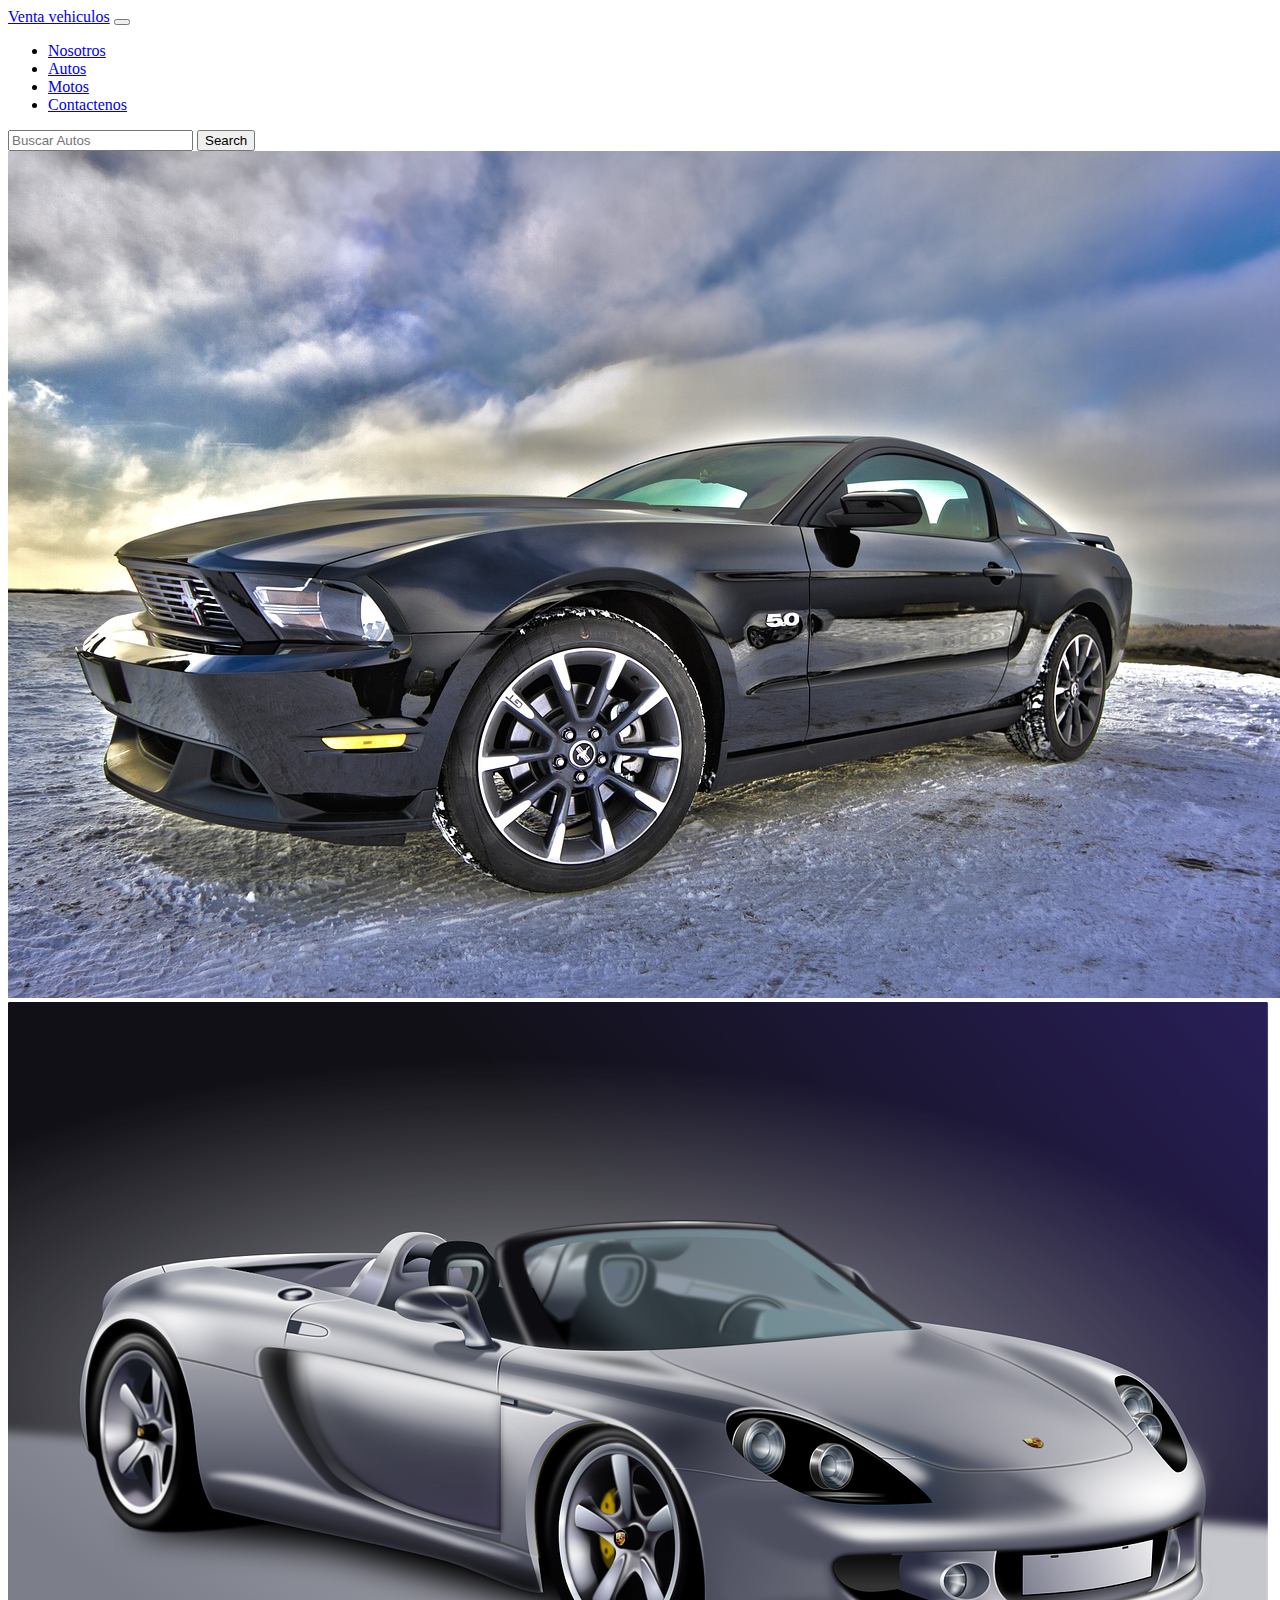
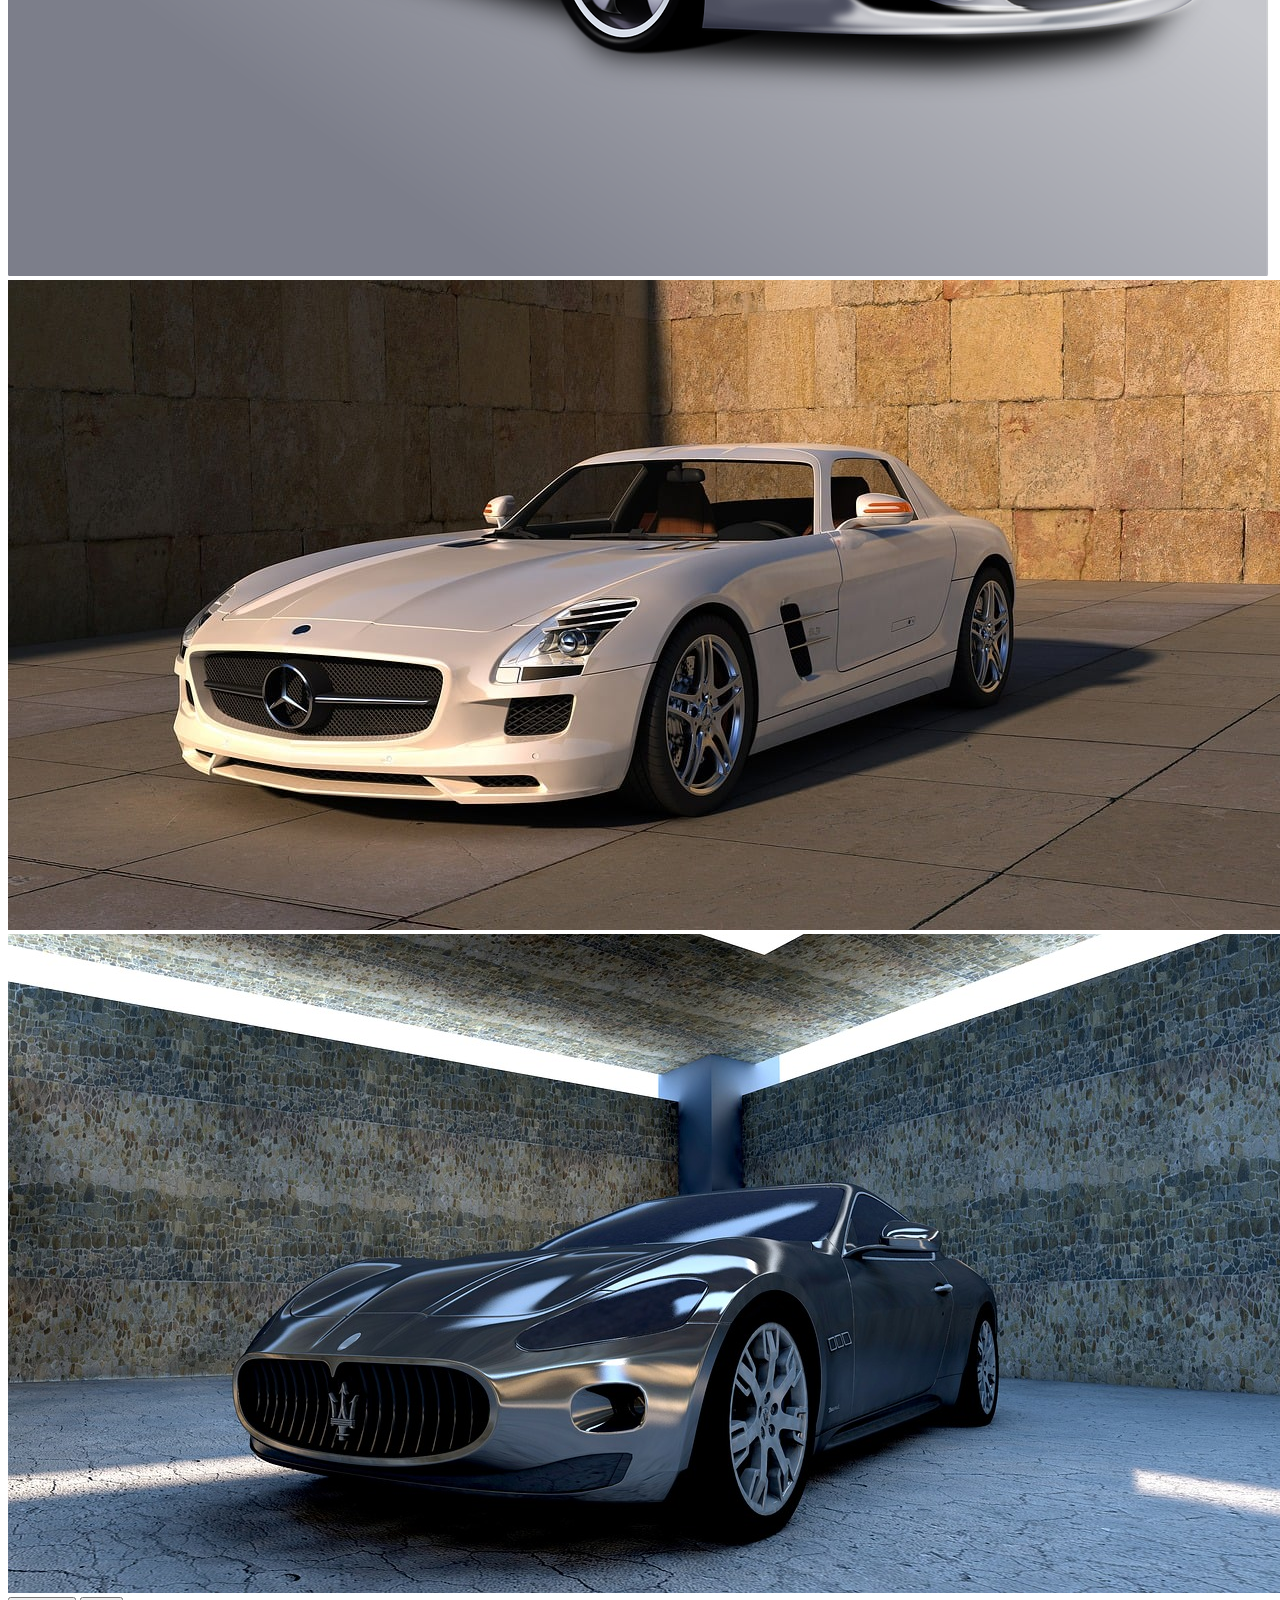
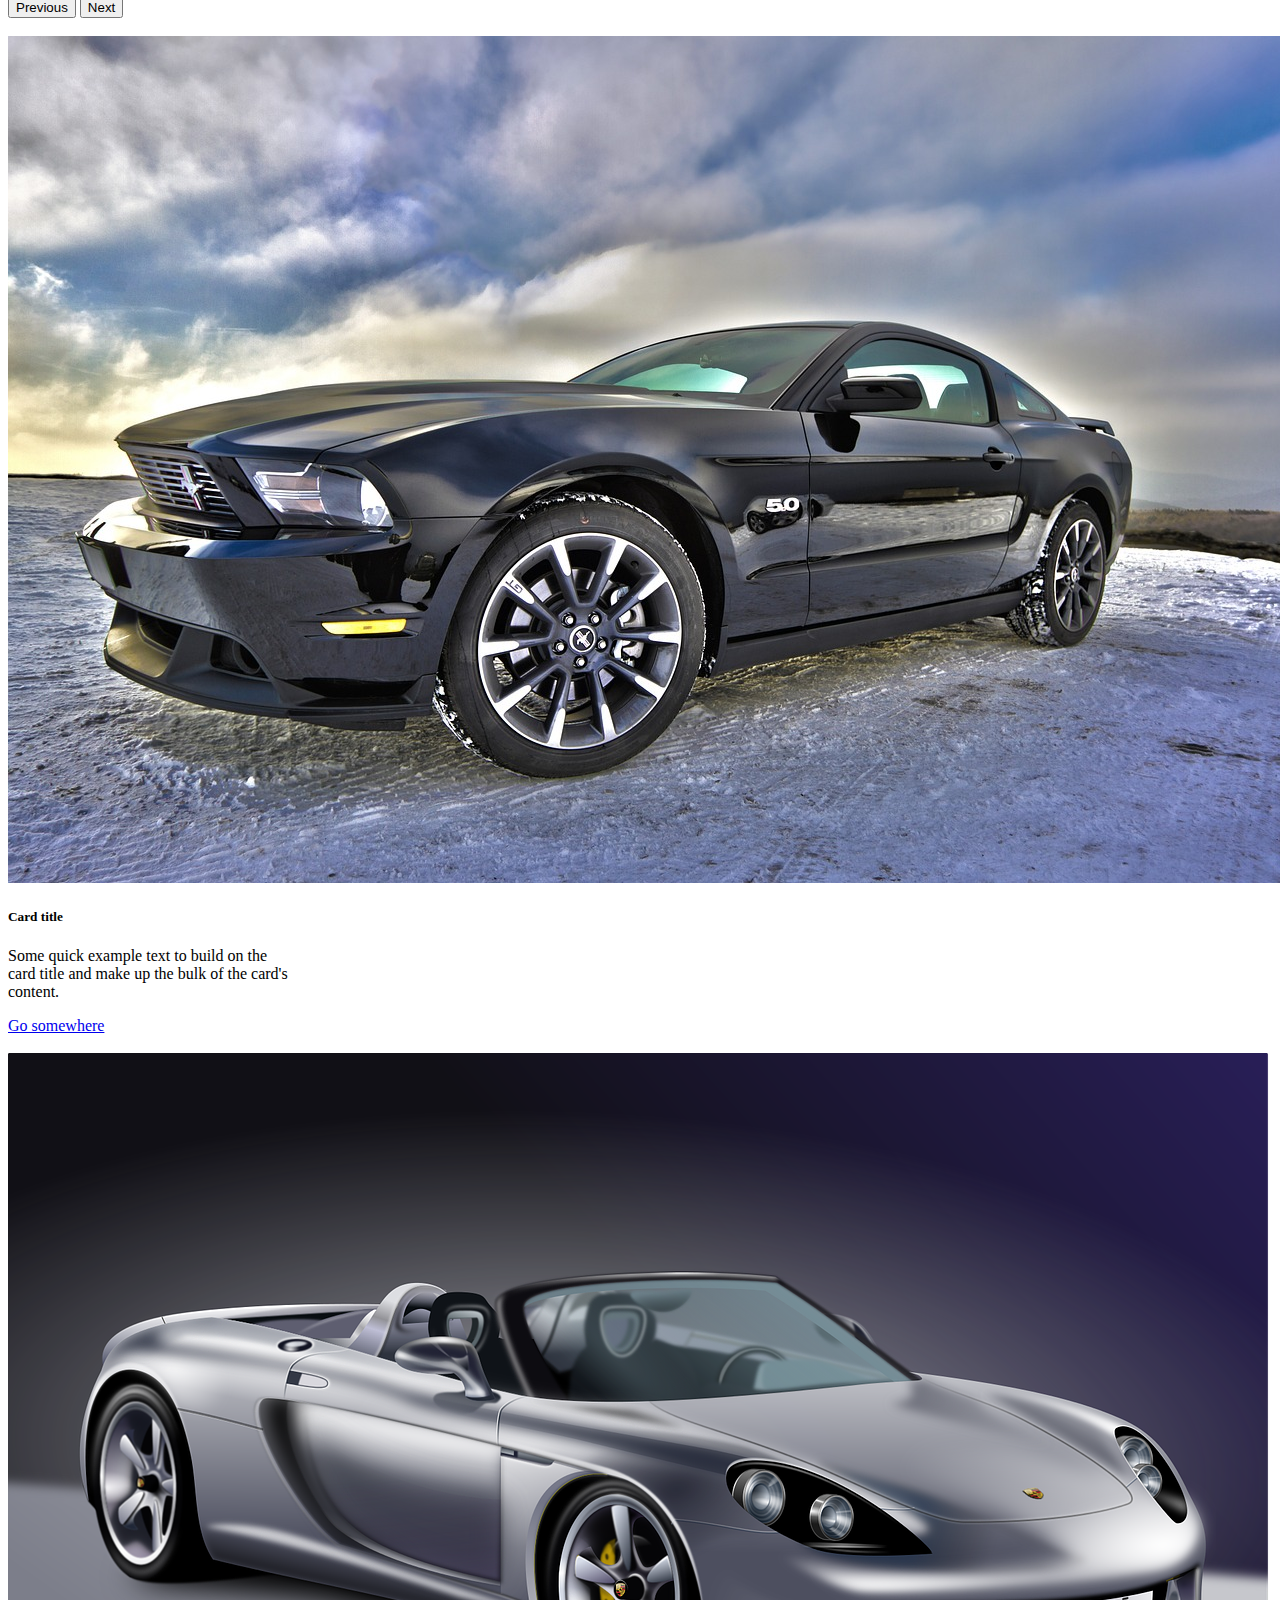
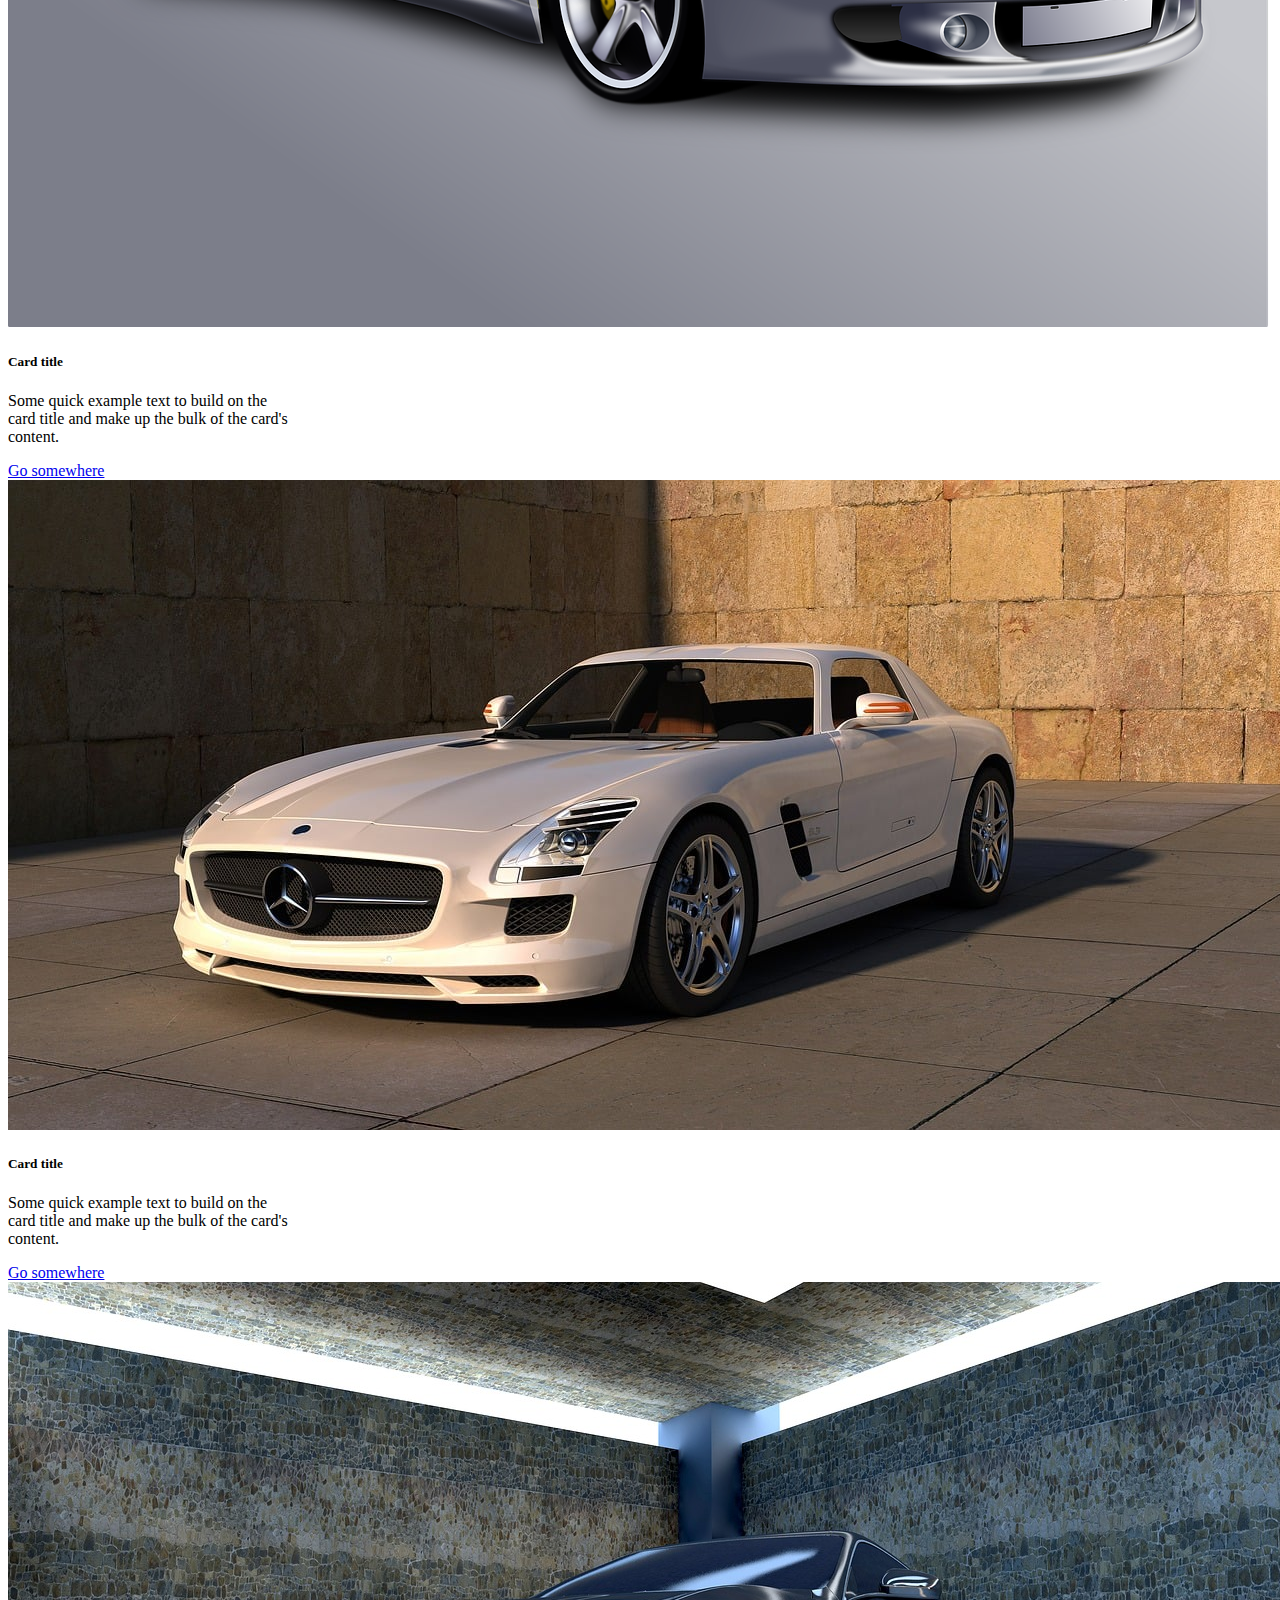
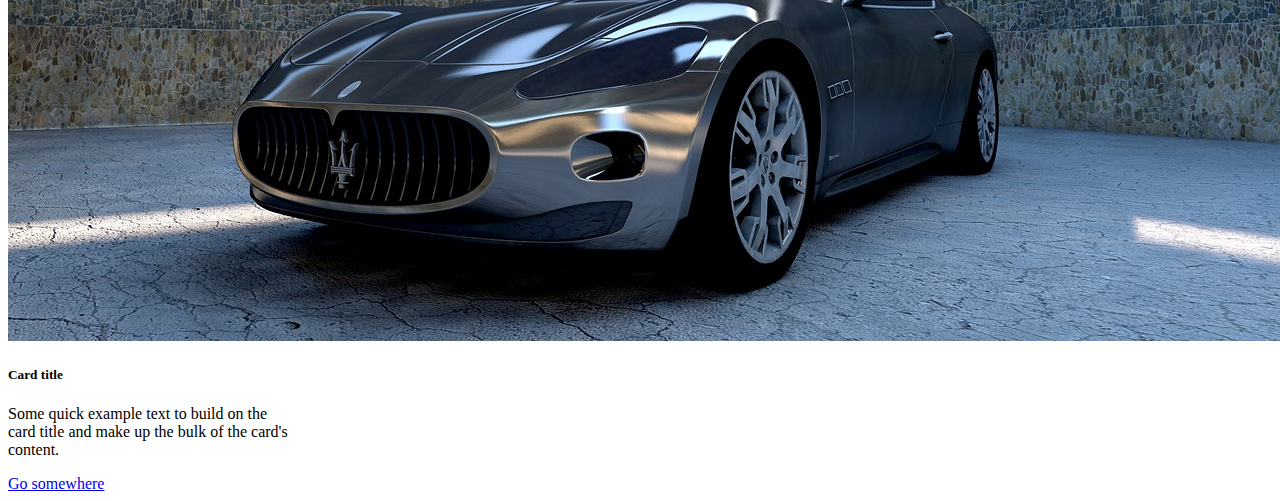
==== claseBootstrap/index.html @ 24fbba55 "v1.1" ====
<!DOCTYPE html>
<html>
<head>
    <meta charset='utf-8'>
    <meta http-equiv='X-UA-Compatible' content='IE=edge'>
    <title>Page Title</title>
    <meta name='viewport' content='width=device-width, initial-scale=1'>
    <link href="https://cdn.jsdelivr.net/npm/bootstrap@5.3.0-alpha1/dist/css/bootstrap.min.css" rel="stylesheet" integrity="sha384-GLhlTQ8iRABdZLl6O3oVMWSktQOp6b7In1Zl3/Jr59b6EGGoI1aFkw7cmDA6j6gD" crossorigin="anonymous">
</head>
<body>
    <header>
        <div class="container">
                <nav class="navbar navbar-expand-lg bg-body-tertiary">
                    <div class="container-fluid">
                    <a class="navbar-brand" href="#">Venta vehiculos</a>
                    <button class="navbar-toggler" type="button" data-bs-toggle="collapse" data-bs-target="#navbarSupportedContent" aria-controls="navbarSupportedContent" aria-expanded="false" aria-label="Toggle navigation">
                        <span class="navbar-toggler-icon"></span>
                    </button>
                    <div class="collapse navbar-collapse" id="navbarSupportedContent">
                        <ul class="navbar-nav me-auto mb-2 mb-lg-0">
                            <li class="nav-item">
                                <a class="nav-link active" aria-current="page" href="#">Nosotros</a>
                            </li>
                            <li class="nav-item">
                                <a class="nav-link" href="#">Autos</a>
                            </li>
                            <li class="nav-item">
                                <a class="nav-link" href="#">Motos</a>
                            </li>
                            <li class="nav-item">
                                <a class="nav-link " href="#">Contactenos</a>
                            </li>

                        <!--
                        <li class="nav-item dropdown">
                            <a class="nav-link dropdown-toggle" href="#" role="button" data-bs-toggle="dropdown" aria-expanded="false">
                            Carreras
                            </a>
                            <ul class="dropdown-menu">
                            <li><a class="dropdown-item" href="#">Ing en informatica</a></li>
                            <li><a class="dropdown-item" href="#">Robotica</a></li>
                            <li><hr class="dropdown-divider"></li>
                            <li><a class="dropdown-item" href="#">Something else here</a></li>
                            </ul>
                        </li>-->
            
                        </ul>
                        <form class="d-flex" role="search">
                        <input class="form-control me-2" type="search" placeholder="Buscar Autos" aria-label="Search">
                        <button class="btn btn-outline-success" type="submit">Search</button>
                        </form>
                    </div>
                    </div>
                </nav>
        </div>
    </header>

    <main>
        <div class="container">
            <div id="carouselExample" class="carousel slide">
                <div class="carousel-inner">
                  <div class="carousel-item active">
                    <img src="img/car1.jpg" class="d-block w-100" alt="...">
                  </div>
                  <div class="carousel-item">
                    <img src="img/car2.jpg" class="d-block w-100" alt="...">
                  </div>
                  <div class="carousel-item">
                    <img src="img/car3.jpg" class="d-block w-100" alt="...">
                  </div>
                  <div class="carousel-item">
                    <img src="img/car4.jpg" class="d-block w-100" alt="...">
                  </div>

                </div>

                <button class="carousel-control-prev" type="button" data-bs-target="#carouselExample" data-bs-slide="prev">
                  <span class="carousel-control-prev-icon" aria-hidden="true"></span>
                  <span class="visually-hidden">Previous</span>
                </button>
                <button class="carousel-control-next" type="button" data-bs-target="#carouselExample" data-bs-slide="next">
                  <span class="carousel-control-next-icon" aria-hidden="true"></span>
                  <span class="visually-hidden">Next</span>
                </button>
              </div>
              <br>

              <div class="container-sm" style="border: 1px black;">
                <div class="row">
                  <div class="card" style="width: 18rem;">
                      <img src="img/car1.jpg"  class="card-img-top" alt="...">
                      <div class="card-body">
                        <h5 class="card-title">Card title</h5>
                        <p class="card-text">Some quick example text to build on the card title and make up the bulk of the card's content.</p>
                        <a href="#" class="btn btn-primary">Go somewhere</a>
                      </div>
                    </div> <br>
      
                    <div class="card" style="width: 18rem;">
                      <img src="img/car2.jpg" class="card-img-top" alt="...">
                      <div class="card-body">
                        <h5 class="card-title">Card title</h5>
                        <p class="card-text">Some quick example text to build on the card title and make up the bulk of the card's content.</p>
                        <a href="#" class="btn btn-primary">Go somewhere</a>
                      </div>
                    </div>
      
                    <div class="card" style="width: 18rem;">
                      <img src="img/car3.jpg" class="card-img-top" alt="...">
                      <div class="card-body">
                        <h5 class="card-title">Card title</h5>
                        <p class="card-text">Some quick example text to build on the card title and make up the bulk of the card's content.</p>
                        <a href="#" class="btn btn-primary">Go somewhere</a>
                      </div>
                    </div>

                    <div class="card" style="width: 18rem;">
                      <img src="img/car4.jpg" class="card-img-top" alt="...">
                      <div class="card-body">
                        <h5 class="card-title">Card title</h5>
                        <p class="card-text">Some quick example text to build on the card title and make up the bulk of the card's content.</p>
                        <a href="#" class="btn btn-primary">Go somewhere</a>
                      </div>
                    </div>
              
              
              
              
              </div>

              
    

              </div>
              
        </div>

    </main>




    <footer>


    </footer>







    <script src="https://cdn.jsdelivr.net/npm/bootstrap@5.3.0-alpha1/dist/js/bootstrap.bundle.min.js" integrity="sha384-w76AqPfDkMBDXo30jS1Sgez6pr3x5MlQ1ZAGC+nuZB+EYdgRZgiwxhTBTkF7CXvN" crossorigin="anonymous"></script>
</body>
</html>
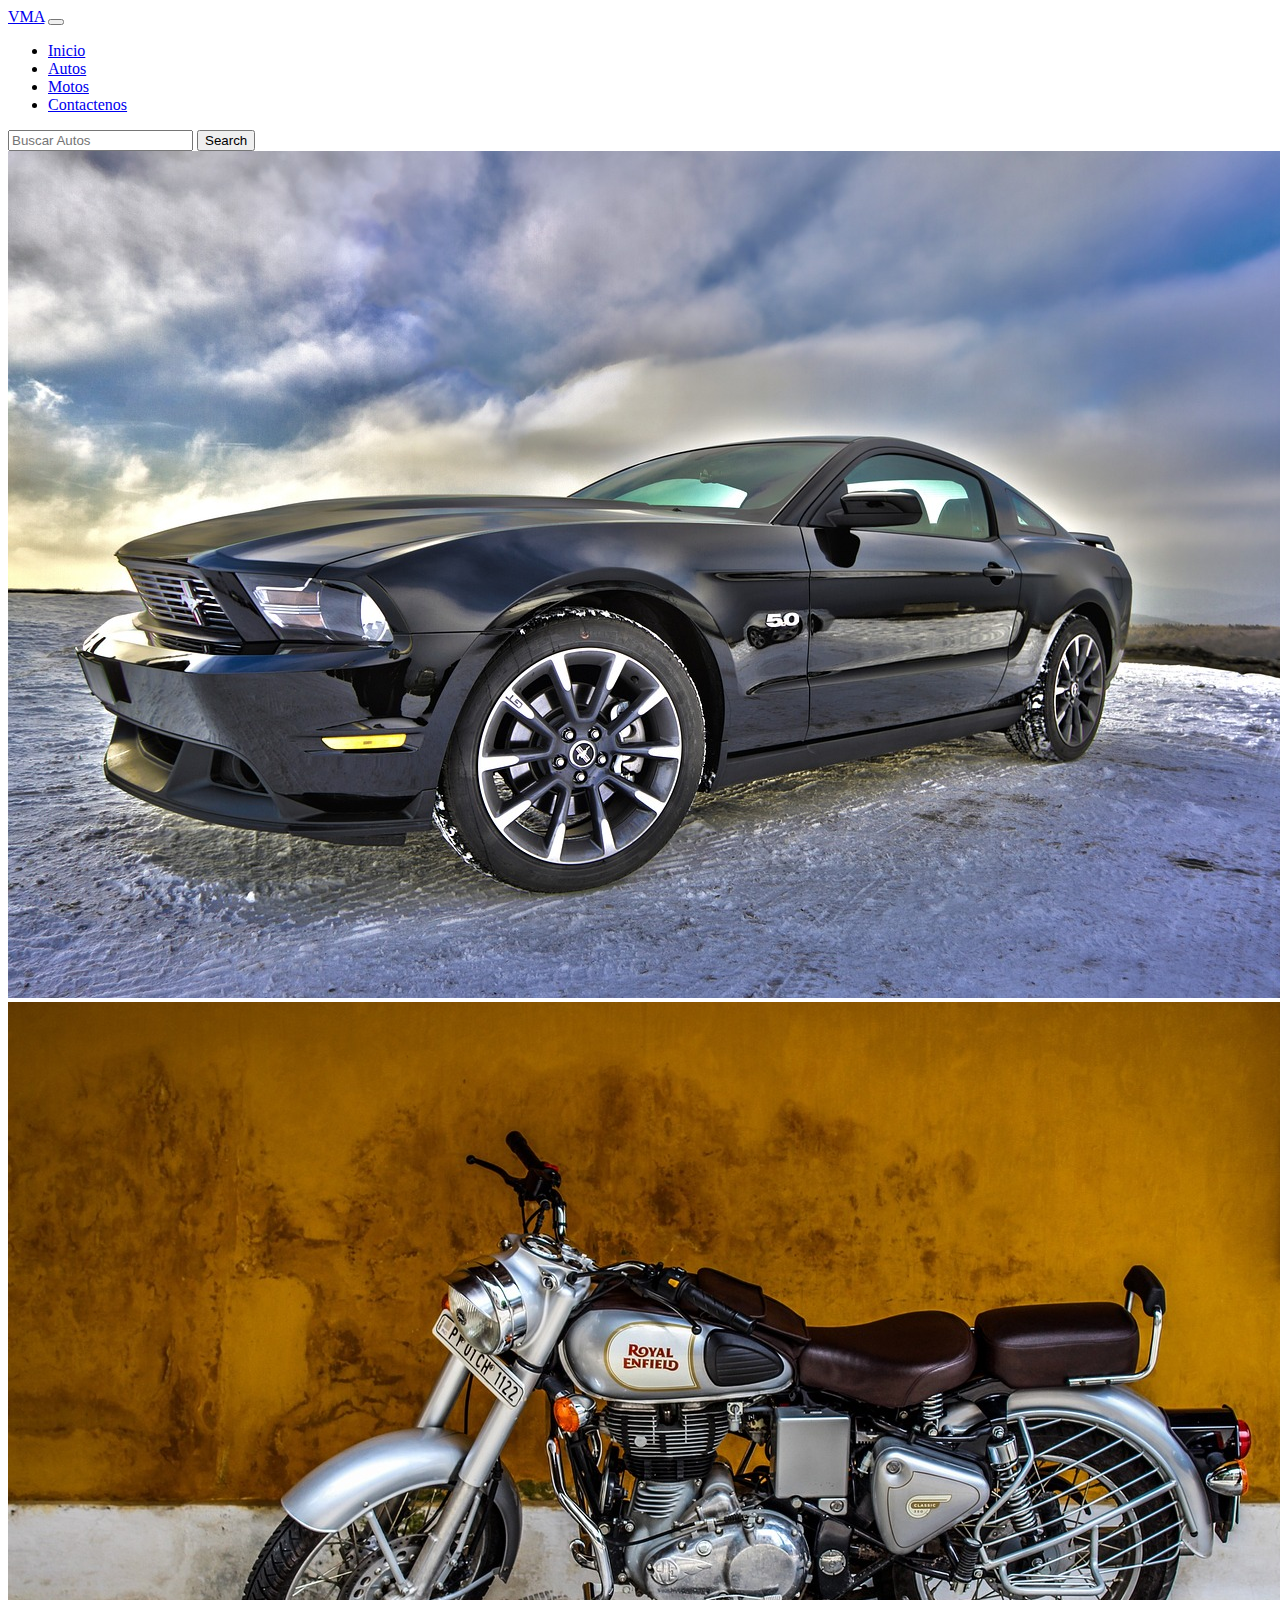
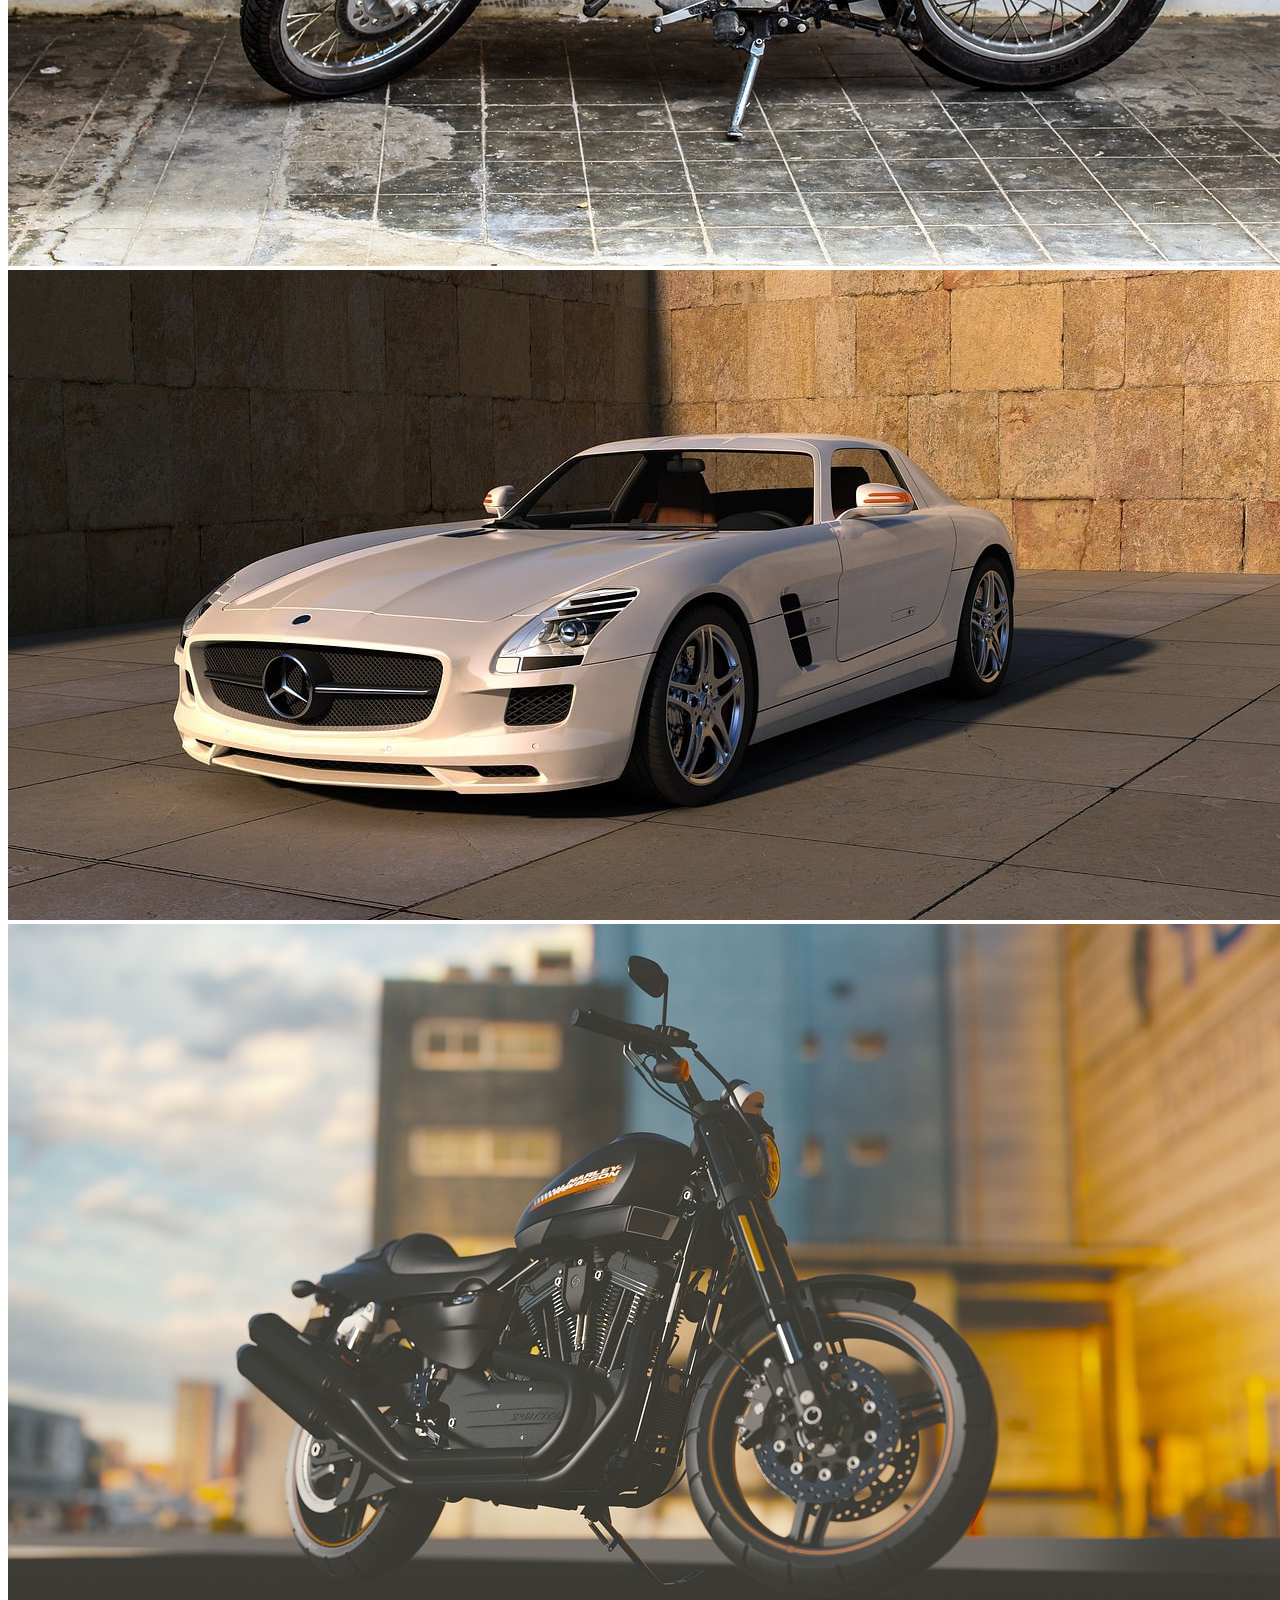
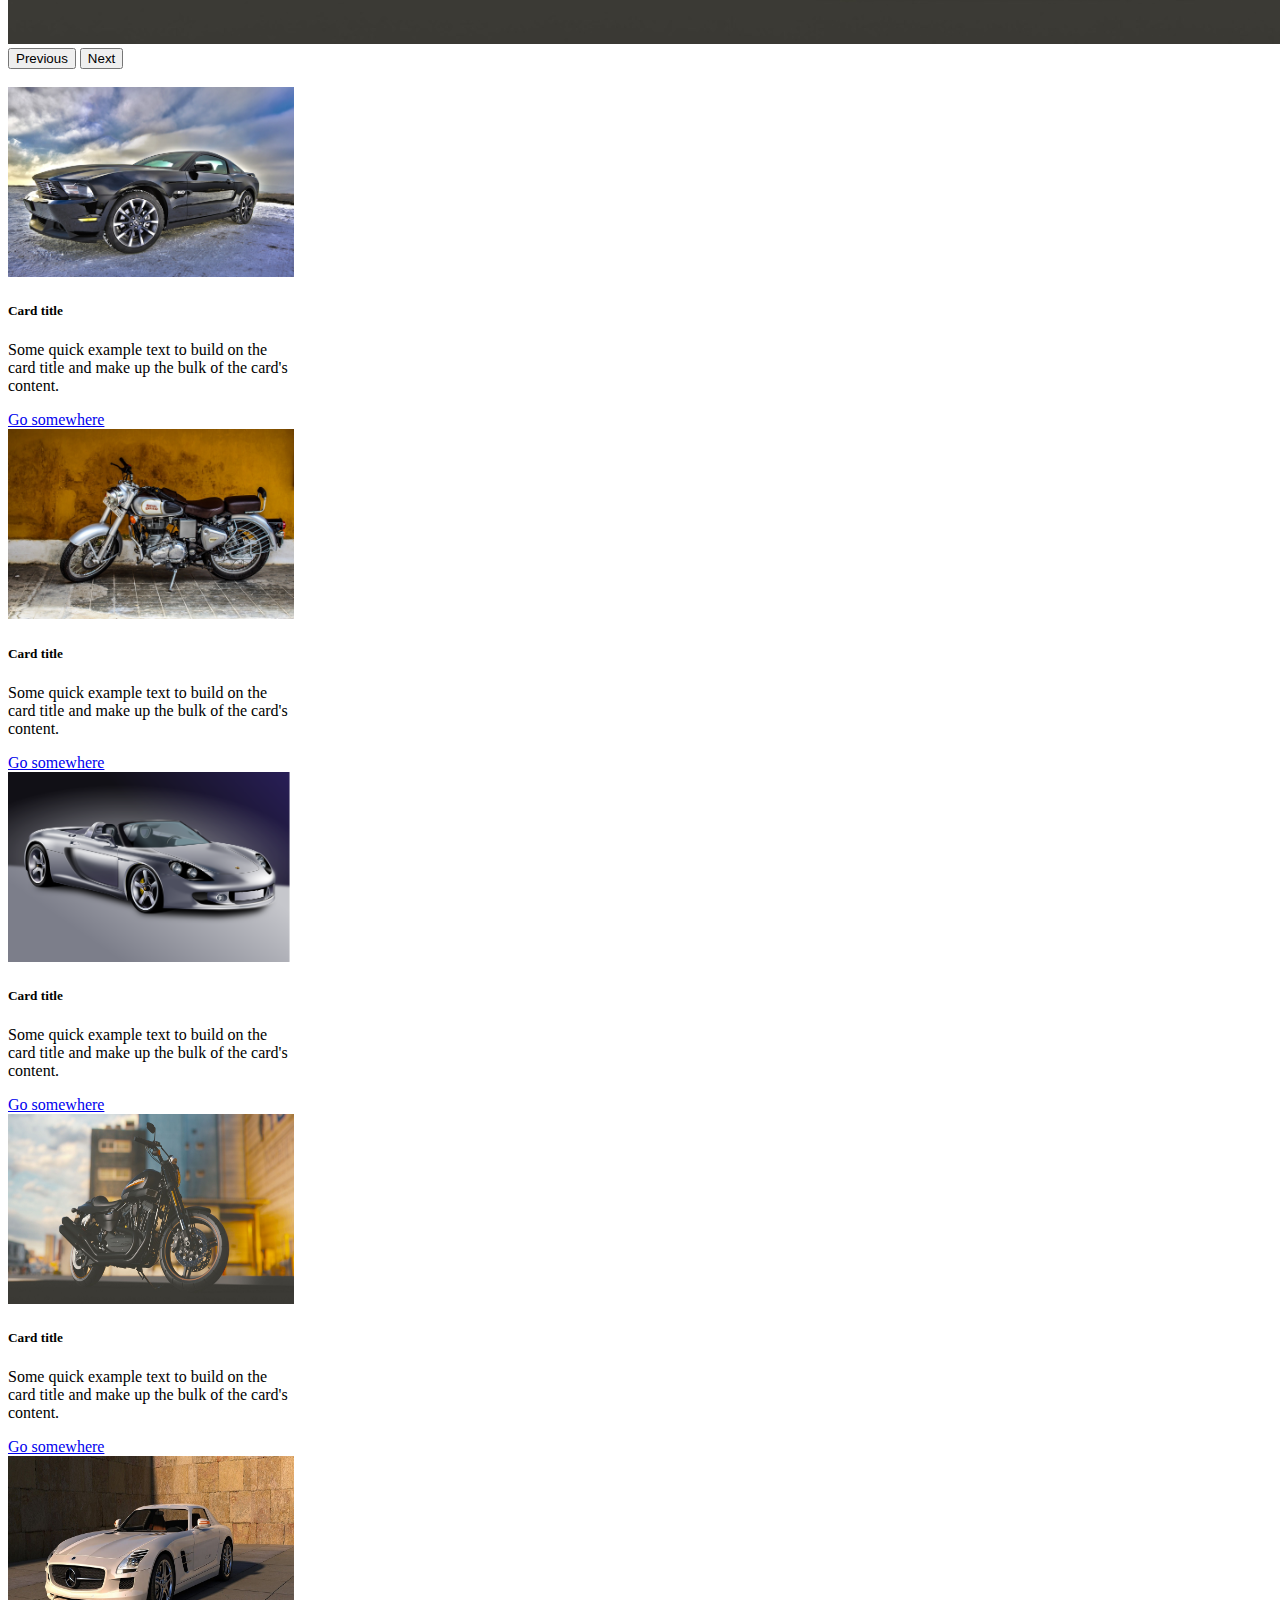
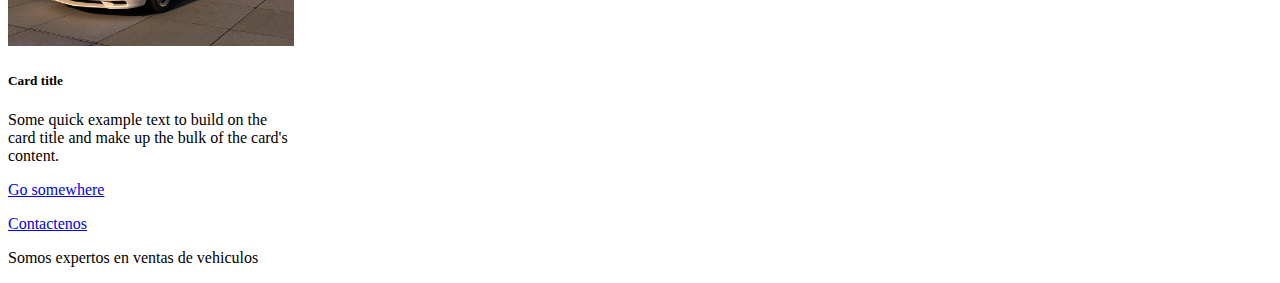
==== commit dfd702bd: "hola" ====
--- a/claseBootstrap/index.html
+++ b/claseBootstrap/index.html
@@ -5,32 +5,32 @@
     <meta http-equiv='X-UA-Compatible' content='IE=edge'>
     <title>Page Title</title>
     <meta name='viewport' content='width=device-width, initial-scale=1'>
+    <link rel='stylesheet' type='text/css' media='screen' href='css/mycss.css'>
     <link href="https://cdn.jsdelivr.net/npm/bootstrap@5.3.0-alpha1/dist/css/bootstrap.min.css" rel="stylesheet" integrity="sha384-GLhlTQ8iRABdZLl6O3oVMWSktQOp6b7In1Zl3/Jr59b6EGGoI1aFkw7cmDA6j6gD" crossorigin="anonymous">
 </head>
 <body>
     <header>
-        <div class="container">
+        <div class="container-fluid">
                 <nav class="navbar navbar-expand-lg bg-body-tertiary">
                     <div class="container-fluid">
-                    <a class="navbar-brand" href="#">Venta vehiculos</a>
+                    <a class="navbar-brand" href="#">VMA</a>
                     <button class="navbar-toggler" type="button" data-bs-toggle="collapse" data-bs-target="#navbarSupportedContent" aria-controls="navbarSupportedContent" aria-expanded="false" aria-label="Toggle navigation">
                         <span class="navbar-toggler-icon"></span>
                     </button>
                     <div class="collapse navbar-collapse" id="navbarSupportedContent">
                         <ul class="navbar-nav me-auto mb-2 mb-lg-0">
                             <li class="nav-item">
-                                <a class="nav-link active" aria-current="page" href="#">Nosotros</a>
+                                <a class="nav-link active" aria-current="page" href="index.html">Inicio</a>
                             </li>
                             <li class="nav-item">
-                                <a class="nav-link" href="#">Autos</a>
+                                <a class="nav-link" href="autos.html">Autos</a>
                             </li>
                             <li class="nav-item">
-                                <a class="nav-link" href="#">Motos</a>
+                                <a class="nav-link" href="motos.html">Motos</a>
                             </li>
                             <li class="nav-item">
                                 <a class="nav-link " href="#">Contactenos</a>
                             </li>
-
                         <!--
                         <li class="nav-item dropdown">
                             <a class="nav-link dropdown-toggle" href="#" role="button" data-bs-toggle="dropdown" aria-expanded="false">
@@ -43,7 +43,6 @@
                             <li><a class="dropdown-item" href="#">Something else here</a></li>
                             </ul>
                         </li>-->
-            
                         </ul>
                         <form class="d-flex" role="search">
                         <input class="form-control me-2" type="search" placeholder="Buscar Autos" aria-label="Search">
@@ -56,24 +55,22 @@
     </header>
 
     <main>
-        <div class="container">
+        <div class="container-fluid">
             <div id="carouselExample" class="carousel slide">
                 <div class="carousel-inner">
                   <div class="carousel-item active">
-                    <img src="img/car1.jpg" class="d-block w-100" alt="...">
+                    <img src="../claseBootstrap/img/autos/car1.jpg" class="d-block w-100" alt="...">
                   </div>
                   <div class="carousel-item">
-                    <img src="img/car2.jpg" class="d-block w-100" alt="...">
+                    <img src="../claseBootstrap/img/motos/bike1.jpg" class="d-block w-100" alt="...">
                   </div>
                   <div class="carousel-item">
-                    <img src="img/car3.jpg" class="d-block w-100" alt="...">
+                    <img src="../claseBootstrap/img/autos/car3.jpg" class="d-block w-100" alt="...">
                   </div>
                   <div class="carousel-item">
-                    <img src="img/car4.jpg" class="d-block w-100" alt="...">
+                    <img src="../claseBootstrap/img/motos/bike2.jpg" class="d-block w-100" alt="...">
                   </div>
-
                 </div>
-
                 <button class="carousel-control-prev" type="button" data-bs-target="#carouselExample" data-bs-slide="prev">
                   <span class="carousel-control-prev-icon" aria-hidden="true"></span>
                   <span class="visually-hidden">Previous</span>
@@ -85,62 +82,76 @@
               </div>
               <br>
 
-              <div class="container-sm" style="border: 1px black;">
+              <div class="container-md">
                 <div class="row">
-                  <div class="card" style="width: 18rem;">
-                      <img src="img/car1.jpg"  class="card-img-top" alt="...">
-                      <div class="card-body">
-                        <h5 class="card-title">Card title</h5>
-                        <p class="card-text">Some quick example text to build on the card title and make up the bulk of the card's content.</p>
-                        <a href="#" class="btn btn-primary">Go somewhere</a>
-                      </div>
-                    </div> <br>
-      
+                  <div class="col">
                     <div class="card" style="width: 18rem;">
-                      <img src="img/car2.jpg" class="card-img-top" alt="...">
+                      <img src="../claseBootstrap/img/autos/car1.jpg"  class="imgcard" alt="...">
                       <div class="card-body">
                         <h5 class="card-title">Card title</h5>
                         <p class="card-text">Some quick example text to build on the card title and make up the bulk of the card's content.</p>
                         <a href="#" class="btn btn-primary">Go somewhere</a>
                       </div>
                     </div>
-      
+                  </div>
+                  <div class="col">
                     <div class="card" style="width: 18rem;">
-                      <img src="img/car3.jpg" class="card-img-top" alt="...">
+                      <img src="../claseBootstrap/img/motos/bike1.jpg" class="imgcard" alt="...">
                       <div class="card-body">
                         <h5 class="card-title">Card title</h5>
                         <p class="card-text">Some quick example text to build on the card title and make up the bulk of the card's content.</p>
                         <a href="#" class="btn btn-primary">Go somewhere</a>
                       </div>
                     </div>
-
+                  </div>
+                  <div class="col">
                     <div class="card" style="width: 18rem;">
-                      <img src="img/car4.jpg" class="card-img-top" alt="...">
+                      <img src="../claseBootstrap/img/autos/car2.jpg" class="imgcard" alt="...">
                       <div class="card-body">
                         <h5 class="card-title">Card title</h5>
                         <p class="card-text">Some quick example text to build on the card title and make up the bulk of the card's content.</p>
                         <a href="#" class="btn btn-primary">Go somewhere</a>
                       </div>
                     </div>
-              
-              
-              
-              
+                  </div>
+                  <div class="col">
+                    <div class="card" style="width: 18rem;">
+                      <img src="../claseBootstrap/img/motos/bike2.jpg" class="imgcard" alt="...">
+                      <div class="card-body">
+                        <h5 class="card-title">Card title</h5>
+                        <p class="card-text">Some quick example text to build on the card title and make up the bulk of the card's content.</p>
+                        <a href="#" class="btn btn-primary">Go somewhere</a>
+                      </div>
+                    </div>
+                  </div>
+                  <div class="col">
+                    <div class="card" style="width: 18rem;">
+                      <img src="../claseBootstrap/img/autos/car3.jpg" class="imgcard" alt="...">
+                      <div class="card-body">
+                        <h5 class="card-title">Card title</h5>
+                        <p class="card-text">Some quick example text to build on the card title and make up the bulk of the card's content.</p>
+                        <a href="#" class="btn btn-primary">Go somewhere</a>
+                      </div>
+                    </div>
+                  </div>
+                </div>
               </div>
-
-              
-    
-
-              </div>
-              
         </div>
-
     </main>
 
 
 
 
+
+
+
     <footer>
+
+      <div class="container">
+        <p class="float-end">
+          <a href="#">Contactenos</a>
+        </p>
+        <p>Somos expertos en ventas de vehiculos</p>
 
 
     </footer>
--- a/claseBootstrap/css/mycss.css
+++ b/claseBootstrap/css/mycss.css
@@ -0,0 +1,4 @@
+.imgcard{
+    width:286px ;
+    height: 190px;
+}